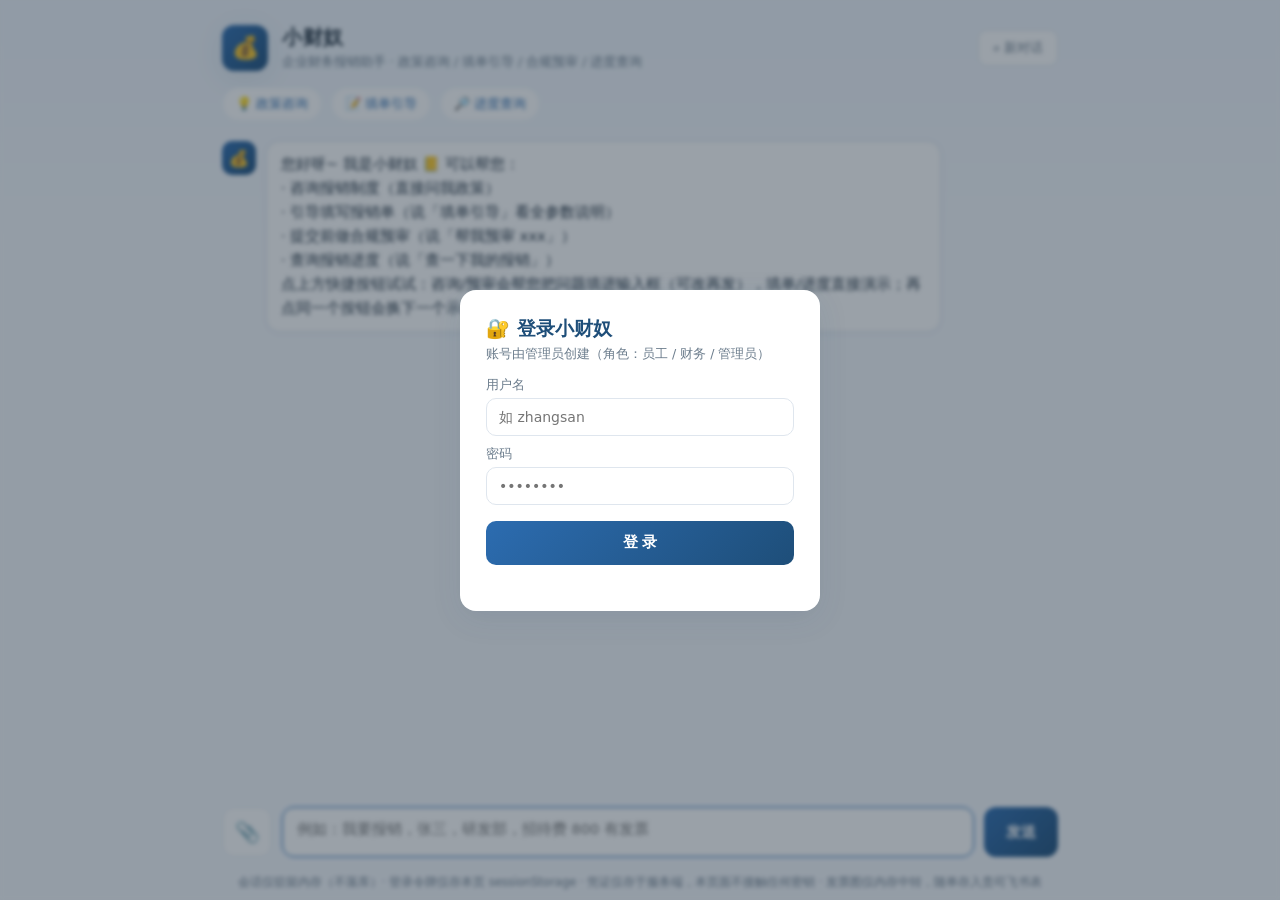
==== xiaocainu/frontend/index.html @ 4cd8f4b2 "Merge e1a5cbf1562da9632d152730e6a6495210cea4f8 into 39d76a1fd8c6ac5c8c49e836d7e9412de2705e85" ====
<!DOCTYPE html>
<html lang="zh-CN">
<head>
<meta charset="UTF-8" />
<meta name="viewport" content="width=device-width, initial-scale=1.0" />
<title>小财奴 · 企业财务报销助手</title>
<style>
  :root {
    --blue-deep: #1e4e79;
    --blue: #2c6cb0;
    --blue-soft: #eaf2fb;
    --amber: #e8a33d;
    --amber-deep: #c8821f;
    --ink: #20303f;
    --muted: #6b7c8c;
    --line: #dfe6ee;
    --bg: #f5f8fc;
    --ok: #2e9e5b;
    --warn: #d9822b;
    --bad: #cf4b4b;
    --shadow: 0 8px 30px rgba(30,78,121,0.10);
  }
  * { box-sizing: border-box; }
  html, body { height: 100%; margin: 0; }
  body {
    font-family: "PingFang SC", "Microsoft YaHei", "Segoe UI", system-ui, sans-serif;
    background: linear-gradient(180deg, #eef4fb 0%, var(--bg) 240px);
    color: var(--ink);
    display: flex; justify-content: center;
  }
  .app {
    width: min(880px, 100%);
    height: 100vh;
    display: flex; flex-direction: column;
    padding: 18px 18px 0;
  }
  header {
    display: flex; align-items: center; gap: 14px;
    padding: 6px 4px 16px;
  }
  .logo {
    width: 46px; height: 46px; border-radius: 12px;
    background: linear-gradient(135deg, var(--blue) 0%, var(--blue-deep) 100%);
    display: grid; place-items: center; color: #fff; font-size: 22px;
    box-shadow: var(--shadow);
  }
  .title h1 { margin: 0; font-size: 20px; letter-spacing: .5px; }
  .title p { margin: 3px 0 0; font-size: 12.5px; color: var(--muted); }
  .spacer { flex: 1; }
  .reset-btn {
    border: 1px solid var(--line); background: #fff; color: var(--muted);
    padding: 8px 14px; border-radius: 9px; cursor: pointer; font-size: 13px;
    transition: .15s;
  }
  .reset-btn:hover { color: var(--blue); border-color: var(--blue); }

  .chips { display: flex; gap: 9px; flex-wrap: wrap; padding: 0 4px 14px; }
  .chip {
    border: 1px solid var(--blue-soft); background: #fff; color: var(--blue);
    padding: 7px 13px; border-radius: 999px; cursor: pointer; font-size: 13px;
    transition: .15s; user-select: none;
  }
  .chip:hover { background: var(--blue); color: #fff; border-color: var(--blue); }

  .window {
    flex: 1; overflow-y: auto; padding: 6px 4px 14px;
    display: flex; flex-direction: column; gap: 14px;
  }
  .msg { display: flex; gap: 10px; max-width: 86%; }
  .msg.user { align-self: flex-end; flex-direction: row-reverse; }
  .avatar {
    width: 34px; height: 34px; border-radius: 10px; flex: 0 0 auto;
    display: grid; place-items: center; font-size: 16px; color: #fff;
  }
  .msg.bot .avatar { background: linear-gradient(135deg, var(--blue) 0%, var(--blue-deep) 100%); }
  .msg.user .avatar { background: linear-gradient(135deg, var(--amber) 0%, var(--amber-deep) 100%); }
  .bubble {
    background: #fff; border: 1px solid var(--line); border-radius: 14px;
    padding: 11px 14px; font-size: 14.5px; line-height: 1.65;
    white-space: pre-wrap; word-break: break-word; box-shadow: 0 2px 8px rgba(30,78,121,.05);
  }
  .msg.user .bubble { background: var(--blue-soft); border-color: #d3e3f5; }
  .intent-badge {
    display: inline-block; font-size: 11px; font-weight: 600;
    padding: 1px 8px; border-radius: 6px; margin-bottom: 6px; color: #fff;
  }
  .i-A { background: var(--blue); }
  .i-B { background: var(--amber-deep); }
  .i-C { background: var(--ok); }
  .i-D { background: #6a4fb0; }
  .records { margin-top: 8px; border-top: 1px dashed var(--line); padding-top: 8px; }
  .rec {
    background: var(--blue-soft); border-radius: 9px; padding: 8px 11px;
    font-size: 13px; line-height: 1.6; margin-top: 6px;
  }
  .typing { color: var(--muted); font-size: 13px; font-style: italic; }
  .session-divider {
    align-self: center; max-width: 92%;
    font-size: 12px; color: var(--muted);
    background: #fff; border: 1px dashed var(--line);
    padding: 4px 14px; border-radius: 999px;
    text-align: center;
  }

  .composer {
    display: flex; gap: 10px; padding: 12px 4px 18px; align-items: flex-end;
  }
  .composer textarea {
    flex: 1; resize: none; height: 50px; max-height: 140px;
    border: 1px solid var(--line); border-radius: 12px; padding: 12px 14px;
    font-size: 14.5px; font-family: inherit; color: var(--ink); outline: none;
    transition: .15s;
  }
  .composer textarea:focus { border-color: var(--blue); box-shadow: 0 0 0 3px var(--blue-soft); }
  .clip-btn {
    height: 50px; width: 50px; border: 1px solid var(--line); border-radius: 12px;
    background: #fff; cursor: pointer; font-size: 20px; transition: .15s;
  }
  .clip-btn:hover { border-color: var(--blue); box-shadow: 0 0 0 3px var(--blue-soft); }
  .clip-btn:disabled { opacity: .5; cursor: not-allowed; }
  .send-btn {
    height: 50px; padding: 0 22px; border: none; border-radius: 12px; cursor: pointer;
    background: linear-gradient(135deg, var(--blue) 0%, var(--blue-deep) 100%);
    color: #fff; font-size: 15px; font-weight: 600; transition: .15s;
  }
  .send-btn:hover { opacity: .92; }
  .send-btn:disabled { opacity: .5; cursor: not-allowed; }
  .foot { text-align: center; font-size: 11.5px; color: var(--muted); padding: 0 0 10px; }
  .err { color: var(--bad); }

  /* ---- M8 登录遮罩 + 用户徽标 ---- */
  .login-mask {
    position: fixed; inset: 0; z-index: 50;
    background: rgba(32,48,63,.45); backdrop-filter: blur(2px);
    display: grid; place-items: center;
  }
  .login-mask.hidden { display: none; }
  .login-card {
    width: min(360px, 92vw); background: #fff; border-radius: 16px;
    padding: 26px 26px 20px; box-shadow: var(--shadow);
  }
  .login-card h2 { margin: 0 0 4px; font-size: 19px; color: var(--blue-deep); }
  .login-card .sub { margin: 0 0 14px; font-size: 12.5px; color: var(--muted); }
  .login-card label { display: block; font-size: 12.5px; color: var(--muted); margin: 10px 0 4px; }
  .login-card input {
    width: 100%; border: 1px solid var(--line); border-radius: 10px;
    padding: 10px 12px; font-size: 14px; font-family: inherit; outline: none; transition: .15s;
  }
  .login-card input:focus { border-color: var(--blue); box-shadow: 0 0 0 3px var(--blue-soft); }
  .login-btn {
    width: 100%; margin-top: 16px; height: 44px; border: none; border-radius: 10px;
    background: linear-gradient(135deg, var(--blue) 0%, var(--blue-deep) 100%);
    color: #fff; font-size: 15px; font-weight: 600; cursor: pointer;
  }
  .login-btn:disabled { opacity: .55; cursor: not-allowed; }
  .login-err { color: var(--bad); font-size: 12.5px; margin-top: 10px; min-height: 16px; }
  .user-badge { display: none; align-items: center; gap: 8px; font-size: 12.5px; color: var(--muted); }
  .user-badge .who { color: var(--blue-deep); font-weight: 600; }
  .logout-btn {
    border: 1px solid var(--line); background: #fff; color: var(--muted);
    padding: 6px 11px; border-radius: 8px; cursor: pointer; font-size: 12.5px; transition: .15s;
  }
  .logout-btn:hover { color: var(--bad); border-color: var(--bad); }
</style>
</head>
<body>
  <div class="app">
    <header>
      <div class="logo">💰</div>
      <div class="title">
        <h1>小财奴</h1>
        <p>企业财务报销助手 · 政策咨询 / 填单引导 / 合规预审 / 进度查询</p>
      </div>
      <div class="spacer"></div>
      <a class="reset-btn" id="finLink" href="/finance" style="display:none" title="财务/管理员：审核报销单据（经安全审计主服务器）">财务审核台</a>
      <div class="user-badge" id="userBadge">
        <span class="who" id="whoAmI"></span>
        <button class="logout-btn" id="logoutBtn">退出</button>
      </div>
      <button class="reset-btn" id="resetBtn" title="清空本轮对话">↺ 新对话</button>
    </header>

    <div class="chips" id="chips">
      <span class="chip" data-chip="consult">💡 政策咨询</span>
      <span class="chip" data-chip="fill">📝 填单引导</span>
      <span class="chip" data-chip="pre">🛡️ 合规预审</span>
      <span class="chip" data-chip="progress">🔎 进度查询</span>
    </div>

    <div class="window" id="window"></div>

    <div class="composer">
      <button class="clip-btn" id="clipBtn" title="上传发票图片，AI 自动识别金额/日期/发票号">📎</button>
      <input type="file" id="invoiceFile" accept="image/jpeg,image/png,image/webp" style="display:none" />
      <textarea id="input" placeholder="例如：我要报销，张三，研发部，招待费 800 有发票" rows="1"></textarea>
      <button class="send-btn" id="sendBtn">发送</button>
    </div>
    <div class="foot">会话仅驻留内存（不落库）· 登录令牌仅存本页 sessionStorage · 凭证仅存于服务端，本页面不接触任何密钥 · 发票图仅内存中转，随单存入贵司飞书表</div>
  </div>

  <!-- M8 登录遮罩：未登录/登录过期时挡住主界面（fail-closed，与网关 401 对应） -->
  <div class="login-mask" id="loginMask">
    <form class="login-card" id="loginForm">
      <h2>🔐 登录小财奴</h2>
      <p class="sub">账号由管理员创建（角色：员工 / 财务 / 管理员）</p>
      <label for="loginUser">用户名</label>
      <input id="loginUser" autocomplete="username" placeholder="如 zhangsan" />
      <label for="loginPwd">密码</label>
      <input id="loginPwd" type="password" autocomplete="current-password" placeholder="••••••••" />
      <button class="login-btn" id="loginBtn" type="submit">登 录</button>
      <div class="login-err" id="loginErr"></div>
    </form>
  </div>

<script>
  // ---------- 内存级会话（不持久化，刷新/新对话即清空） ----------
  let sessionId = "web-" + Math.random().toString(36).slice(2, 12);
  let pendingInvoice = null;  // M9 暂存发票 {b64,mime,filename,invoice_no,invoice_seller}，随对话请求捎带，提交成功即清
  const windowEl = document.getElementById("window");
  const inputEl = document.getElementById("input");
  const sendBtn = document.getElementById("sendBtn");

  // ---------- M8 登录态（token 仅存 sessionStorage：刷新不掉线、关标签即清） ----------
  const loginMask = document.getElementById("loginMask");
  const loginForm = document.getElementById("loginForm");
  const loginUserEl = document.getElementById("loginUser");
  const loginPwdEl = document.getElementById("loginPwd");
  const loginBtnEl = document.getElementById("loginBtn");
  const loginErrEl = document.getElementById("loginErr");
  const userBadge = document.getElementById("userBadge");
  const whoAmI = document.getElementById("whoAmI");
  let authToken = sessionStorage.getItem("xc_token") || "";
  let currentUser = null;
  try { currentUser = JSON.parse(sessionStorage.getItem("xc_user") || "null"); } catch (e) { currentUser = null; }

  function authHeaders() {
    return authToken ? { "Authorization": "Bearer " + authToken } : {};
  }

  function applyAuthUI() {
    if (currentUser) {
      loginMask.classList.add("hidden");
      userBadge.style.display = "flex";
      whoAmI.textContent = (currentUser.姓名 || currentUser.用户名 || "?") + " · " + (currentUser.角色 || "");
    } else {
      loginMask.classList.remove("hidden");
      userBadge.style.display = "none";
      whoAmI.textContent = "";
    }
    // 🛡️ 合规预审按钮仅财务/管理员可见（UX 层；真正的权限在服务端强制）
    const preChip = document.querySelector('[data-chip="pre"]');
    const canPre = currentUser && (currentUser.角色 === "财务" || currentUser.角色 === "管理员");
    if (preChip) preChip.style.display = canPre ? "" : "none";
    // 🛡️ 财务审核台入口同样仅财务/管理员可见（与预审按钮同一套角色判断）
    const finLink = document.getElementById("finLink");
    if (finLink) finLink.style.display = canPre ? "" : "none";
  }

  function showLogin(message) {
    loginErrEl.textContent = message || "";
    loginMask.classList.remove("hidden");
    userBadge.style.display = "none";
    loginUserEl.focus();
  }

  function resetChatToWelcome() {
    sessionId = "web-" + Math.random().toString(36).slice(2, 12);
    pendingInvoice = null;  // M9：新对话丢弃暂存发票（内存即清，不残留）
    windowEl.innerHTML = "";
    addMessage("bot", WELCOME_HTML);
  }

  loginForm.addEventListener("submit", async (e) => {
    e.preventDefault();
    const username = loginUserEl.value.trim();
    const password = loginPwdEl.value;
    if (!username || !password) { loginErrEl.textContent = "请输入用户名和密码"; return; }
    loginBtnEl.disabled = true;
    loginErrEl.textContent = "";
    try {
      const resp = await fetch("/login", {
        method: "POST",
        headers: { "Content-Type": "application/json" },
        body: JSON.stringify({ username, password })
      });
      const data = await resp.json().catch(() => ({}));
      if (resp.ok) {
        authToken = data.token;
        currentUser = data.user || null;
        sessionStorage.setItem("xc_token", authToken);
        sessionStorage.setItem("xc_user", JSON.stringify(currentUser));
        if (data.session_id) sessionId = data.session_id;  // 切到服务端生成的新会话
        loginPwdEl.value = "";
        // 角色落地：财务/管理员登录后直接进入财务审核台
        const role = (currentUser && (currentUser.角色 || currentUser.role)) || "";
        if (role === "财务" || role === "管理员") { location.replace("/finance"); return; }
        applyAuthUI();
        resetChatToWelcome();
        addMessage("bot", "✅ 登录成功，欢迎您，" + (currentUser && (currentUser.姓名 || currentUser.用户名) || "") + "！");
      } else {
        const msg = (data.detail && data.detail.error) || data.error || ("登录失败(" + resp.status + ")");
        loginErrEl.textContent = msg;
      }
    } catch (err) {
      loginErrEl.textContent = "网络异常，无法连接服务";
    } finally {
      loginBtnEl.disabled = false;
    }
  });

  document.getElementById("logoutBtn").addEventListener("click", async () => {
    // 登出：通知服务端拉黑 token（尽力而为），本地立即失效
    try { await fetch("/logout", { method: "POST", headers: authHeaders() }); } catch (e) {}
    authToken = "";
    currentUser = null;
    sessionStorage.removeItem("xc_token");
    sessionStorage.removeItem("xc_user");
    applyAuthUI();
    resetChatToWelcome();
  });

  const INTENT_LABEL = { A: "政策咨询", B: "填单引导", C: "合规预审", D: "进度查询" };

  // 欢迎语（初始渲染与「↺ 新对话」清空后共用同一份，改这里即可）
  const WELCOME_HTML = "您好呀~ 我是小财奴 📒 可以帮您：<br>"
    + "· 咨询报销制度（直接问我政策）<br>"
    + "· 引导填写报销单（说「填单引导」看全参数说明）<br>"
    + "· 提交前做合规预审（说「帮我预审 xxx」）<br>"
    + "· 查询报销进度（说「查一下我的报销」）<br>"
    + "点上方快捷按钮试试：咨询/预审会帮您把问题填进输入框（可改再发），填单/进度直接演示；再点同一个按钮会换下一个示例哦 👇";

  function scrollBottom() { windowEl.scrollTop = windowEl.scrollHeight; }

  function addMessage(role, html) {
    const wrap = document.createElement("div");
    wrap.className = "msg " + role;
    const avatar = document.createElement("div");
    avatar.className = "avatar";
    avatar.textContent = role === "bot" ? "💰" : "🙂";
    const bubble = document.createElement("div");
    bubble.className = "bubble";
    bubble.innerHTML = html;
    wrap.appendChild(avatar);
    wrap.appendChild(bubble);
    windowEl.appendChild(wrap);
    scrollBottom();
    return bubble;
  }

  function escapeHtml(s) {
    return String(s).replace(/[&<>"']/g, c => ({
      "&": "&amp;", "<": "&lt;", ">": "&gt;", '"': "&quot;", "'": "&#39;"
    }[c]));
  }

  function renderBot(res) {
    const intent = res.intent || "";
    const label = INTENT_LABEL[intent] || intent;
    let html = "";
    if (intent) {
      html += `<span class="intent-badge i-${intent}">${label}</span><br>`;
    }
    const answer = res.answer || "（无返回内容）";
    html += escapeHtml(answer).replace(/\n/g, "<br>");
    // D 分支：额外渲染结构化记录（全字段展示，空值显示「无」）
    if (res.intent === "D" && Array.isArray(res.records) && res.records.length) {
      const na = (v) => { const s = (v ?? "").toString().trim(); return s ? s : "无"; };
      const fmtTs = (v) => {
        const n = Number(v);
        if (!v || Number.isNaN(n) || n <= 0) return na(v);
        const d = new Date(n);
        return isNaN(d) ? na(v)
          : `${d.getFullYear()}/${String(d.getMonth() + 1).padStart(2, "0")}/${String(d.getDate()).padStart(2, "0")} ${String(d.getHours()).padStart(2, "0")}:${String(d.getMinutes()).padStart(2, "0")}`;
      };
      const fmtAtt = (v) => Array.isArray(v) && v.length
        ? v.map((it) => (it && it.name) ? it.name : "附件").join("、")
        : na(v);
      html += `<div class="records">`;
      res.records.forEach((m) => {
        const amt = (m["金额"] ?? "") !== "" ? `¥${m["金额"]}` : "无";
        html += `<div class="rec">📋 单号 ${escapeHtml(na(m["单号"]))}<br>`
              + `👤 申请人：${escapeHtml(na(m["申请人"]))} · 部门：${escapeHtml(na(m["部门"]))} · 工号：${escapeHtml(na(m["工号"]))}<br>`
              + `💼 类型：${escapeHtml(na(m["报销类型"]))} · 金额：${escapeHtml(amt)}<br>`
              + `📝 事由：${escapeHtml(na(m["事由"]))}<br>`
              + `🕐 提交：${escapeHtml(fmtTs(m["记录提交时间"]))} · 发票日期：${escapeHtml(fmtTs(m["发票日期"]))}<br>`
              + `🧾 票据：${escapeHtml(na(m["票据状态"]))} · 发票信息：${escapeHtml(na(m["发票信息"]))} · 附件：${escapeHtml(fmtAtt(m["发票附件"]))}<br>`
              + `📊 ${escapeHtml(na(m["状态"]))} · 合规：${escapeHtml(na(m["合规结果"]))}<br>`
              + `👮 审核人：${escapeHtml(na(m["审核人"]))} · 审批意见：${escapeHtml(na(m["审批意见"]))} · 审批时间：${escapeHtml(fmtTs(m["审批时间"]))}`
              + `</div>`;
      });
      html += `</div>`;
    }
    addMessage("bot", html);
  }

  function setBusy(busy) {
    sendBtn.disabled = busy;
    inputEl.disabled = busy;
  }

  async function send(text) {
    text = (text || "").trim();
    if (!text) return;
    if (freshNextSend) { freshNextSend = false; newSession(); }  // 预填示例真正发出时才开新会话
    addMessage("user", escapeHtml(text).replace(/\n/g, "<br>"));
    inputEl.value = "";
    setBusy(true);
    const typing = addMessage("bot", '<span class="typing">小财奴正在思考…</span>');

    try {
      const payload = { session_id: sessionId, text };
      // M9：有暂存发票则随请求捎带（图片 + OCR 字段），服务端过图片防线后进入 agent
      if (pendingInvoice) {
        payload.image_b64 = pendingInvoice.b64;
        payload.image_mime = pendingInvoice.mime;
        payload.invoice_no = pendingInvoice.invoice_no || "";
        payload.invoice_seller = pendingInvoice.invoice_seller || "";
      }
      const resp = await fetch("/chat", {
        method: "POST",
        headers: { "Content-Type": "application/json", ...authHeaders() },
        body: JSON.stringify(payload)
      });
      const data = await resp.json().catch(() => ({}));
      // 移除「正在输入」
      if (typing && typing.parentNode) typing.parentNode.remove();
      if (resp.ok) {
        renderBot(data);
        // M9：单据提交成功（拿到 record_id）→ 暂存发票已完成使命，内存即清
        if (data.record_id) pendingInvoice = null;
      } else if (resp.status === 401) {
        // 登录过期/未登录：弹出登录遮罩（fail-closed，与网关认证墙对应）
        authToken = "";
        currentUser = null;
        sessionStorage.removeItem("xc_token");
        sessionStorage.removeItem("xc_user");
        applyAuthUI();
        showLogin("登录已过期，请重新登录");
      } else if (resp.status === 429) {
        addMessage("bot", '<span class="err">⏳ 操作有点频繁啦，请稍后再试~</span>');
      } else if (resp.status === 422) {
        addMessage("bot", '<span class="err">⚠️ 输入过长或格式有误，请精简后重试。</span>');
      } else {
        const msg = data && (data.detail && data.detail.error || data.error) || ("服务异常(" + resp.status + ")");
        addMessage("bot", `<span class="err">⚠️ ${escapeHtml(msg)}</span>`);
      }
    } catch (e) {
      if (typing && typing.parentNode) typing.parentNode.remove();
      addMessage("bot", '<span class="err">⚠️ 网络异常，无法连接服务，请确认网关已启动。</span>');
    } finally {
      setBusy(false);
      inputEl.focus();
    }
  }

  sendBtn.addEventListener("click", () => send(inputEl.value));
  inputEl.addEventListener("keydown", (e) => {
    if (e.key === "Enter" && !e.shiftKey) { e.preventDefault(); send(inputEl.value); }
  });
  // 自动撑高文本框
  inputEl.addEventListener("input", () => {
    inputEl.style.height = "50px";
    inputEl.style.height = Math.min(inputEl.scrollHeight, 140) + "px";
  });

  // ---------- M9 发票上传 OCR：📎 → /ocr 识别 → 结果卡片 → preview 预填草稿 ----------
  const clipBtn = document.getElementById("clipBtn");
  const invoiceFile = document.getElementById("invoiceFile");

  function renderOcrCard(d) {
    const f = (d && d.fields) || {};
    const rows = [
      ["💰 金额", f.amount != null && f.amount !== "" ? "¥" + f.amount : "未识别（请补充）"],
      ["📅 开票日期", f.invoice_date || "未识别"],
      ["🔢 发票号码", f.invoice_no || "-"],
      ["🏢 销售方", f.seller || "-"],
      ["💼 类型建议", f.rtype || "-"],
      ["📍 城市", f.city || "-"],
    ];
    let html = '<span class="intent-badge i-B">🧾 发票识别完成</span><br>';
    if (Array.isArray(d.warnings) && d.warnings.length) {
      html += '<span class="err">⚠️ ' + escapeHtml(d.warnings.join("；")) + "</span><br>";
    }
    html += '<div class="records"><div class="rec">';
    rows.forEach(([k, v]) => { html += escapeHtml(k) + "：" + escapeHtml(String(v)) + "<br>"; });
    html += "</div></div>";
    html += "🤖 识别引擎：" + escapeHtml(d.model || "-") + " · 已自动预填，缺啥补啥，没问题回「确认提交」~";
    return html;
  }

  async function ocrInvoice(file) {
    if (!file) return;
    if (!authToken) { showLogin("请先登录后再上传发票"); return; }
    if (file.size > 8 * 1024 * 1024) {
      addMessage("bot", '<span class="err">⚠️ 图片超过 8MB，请压缩或拍照后重试。</span>');
      return;
    }
    addMessage("user", "📎 上传发票：" + escapeHtml(file.name));
    // FileReader → data URL → 剥前缀取裸 base64（图片仅内存中转，不落本地）
    const b64 = await new Promise((resolve) => {
      const r = new FileReader();
      r.onload = () => resolve(String(r.result).split(",")[1] || "");
      r.onerror = () => resolve("");
      r.readAsDataURL(file);
    });
    if (!b64) { addMessage("bot", '<span class="err">⚠️ 图片读取失败，请换一张试试。</span>'); return; }
    setBusy(true);
    const typing = addMessage("bot", '<span class="typing">正在识别发票…</span>');
    try {
      const resp = await fetch("/ocr", {
        method: "POST",
        headers: { "Content-Type": "application/json", ...authHeaders() },
        body: JSON.stringify({ session_id: sessionId, image_b64: b64, filename: file.name })
      });
      const data = await resp.json().catch(() => ({}));
      if (typing && typing.parentNode) typing.parentNode.remove();
      if (resp.ok && data.ok) {
        pendingInvoice = {
          b64: b64,
          mime: data.mime || file.type || "image/jpeg",
          filename: file.name,
          invoice_no: (data.fields && data.fields.invoice_no) || "",
          invoice_seller: (data.fields && data.fields.seller) || "",
        };
        addMessage("bot", renderOcrCard(data));
        if (data.preview) await send(data.preview);  // 一句话预填 → B 分支自动合并追问
      } else if (resp.status === 401) {
        authToken = ""; currentUser = null;
        sessionStorage.removeItem("xc_token"); sessionStorage.removeItem("xc_user");
        applyAuthUI(); showLogin("登录已过期，请重新登录");
      } else if (resp.status === 429) {
        addMessage("bot", '<span class="err">⏳ 识别有点频繁啦，请稍后再试~</span>');
      } else if (resp.status === 413) {
        addMessage("bot", '<span class="err">⚠️ 图片太大，请压缩到 8MB 以内。</span>');
      } else {
        const msg = data && (data.detail && data.detail.error || data.error) || ("识别失败(" + resp.status + ")");
        addMessage("bot", `<span class="err">⚠️ ${escapeHtml(msg)}</span>`);
      }
    } catch (e) {
      if (typing && typing.parentNode) typing.parentNode.remove();
      addMessage("bot", '<span class="err">⚠️ 网络异常，无法连接服务，请确认网关已启动。</span>');
    } finally {
      setBusy(false);
      inputEl.focus();
    }
  }

  clipBtn.addEventListener("click", () => invoiceFile.click());
  invoiceFile.addEventListener("change", () => {
    const f = invoiceFile.files && invoiceFile.files[0];
    invoiceFile.value = "";  // 允许重复选同一张
    if (f) ocrInvoice(f);
  });

  // ---------- 快捷按钮：每个按钮一组示例，每点一次自动发送下一个（新开一轮对话，互不混淆） ----------
  const CHIP_FLOW = {
    consult: {   // 💡 政策咨询：4 个示例轮着来
      examples: [
        "差旅费住宿标准是多少？",
        "招待费报销需要提供哪些材料？",
        "发票抬头开错了还能报销吗？",
        "报销有没有时间限制？",
      ],
    },
    fill: {      // 📝 填单引导：固定口令，后端输出全参数友好引导
      examples: ["填单引导"],
    },
    pre: {       // 🛡️ 合规预审：4 个示例轮着来（通过 / 超标 / 无票阻断 / 超时，各演示一种结果）
      examples: [
        "帮我预审：交通费 200 元 有发票",
        "帮我预审一下：招待费 3000 元，有发票",
        "帮我预审：办公用品 6000 元 没发票",
        "帮我预审一下，8月10号的差旅费 2600 元 北京 有发票",
      ],
    },
    progress: {  // 🔎 进度查询：固定一句话，机器人会接着引导输入姓名
      examples: ["查询一下我的报销进度"],
    },
  };
  const chipIndex = { consult: 0, fill: 0, pre: 0, progress: 0 };
  // 咨询/预审按钮只预填输入框；标记「下次发送前先开新会话」，真正发出去时才与上一段对话隔离
  let freshNextSend = false;

  function addDivider(text) {
    const d = document.createElement("div");
    d.className = "session-divider";
    d.textContent = text;   // textContent，不用 innerHTML（CSP 友好）
    windowEl.appendChild(d);
    scrollBottom();
  }

  function newSession() {
    // 换新会话只插入分隔标记，不清屏：上一轮记录保留，可随时上滑查看
    sessionId = "web-" + Math.random().toString(36).slice(2, 12);
    addDivider("— 新对话已开启 ✨ 上方是之前的记录，可上滑查看 —");
  }

  document.getElementById("chips").addEventListener("click", (e) => {
    const chip = e.target.closest(".chip");
    if (!chip) return;
    const key = chip.getAttribute("data-chip");
    const flow = CHIP_FLOW[key];
    if (!flow) return;
    const i = chipIndex[key] % flow.examples.length;
    chipIndex[key] = i + 1;
    const text = flow.examples[i];
    if (key === "consult" || key === "pre") {
      // 💡 政策咨询 / 🛡️ 合规预审：示例填进输入框，由您确认后手动发送（再点同按钮换下一个示例）
      inputEl.value = text;
      inputEl.focus();
      inputEl.dispatchEvent(new Event("input"));
      freshNextSend = true;
    } else {
      // 📝 填单引导 / 🔎 进度查询：保持点击直接演示
      freshNextSend = false;
      newSession();
      send(text);
    }
  });

  document.getElementById("resetBtn").addEventListener("click", () => {
    // 「↺ 新对话」：真正清空聊天记录，回到全新欢迎页（与快捷按钮的"保留历史+分隔线"不同）
    freshNextSend = false;
    sessionId = "web-" + Math.random().toString(36).slice(2, 12);
    windowEl.innerHTML = "";
    addMessage("bot", WELCOME_HTML);
  });

  // 初始渲染欢迎语 + 应用登录态（有 token 直接进主界面，无 token 弹登录遮罩）
  addMessage("bot", WELCOME_HTML);
  applyAuthUI();

  // 角色落地：财务/管理员进聊天页即无条件转去财务审核台。
  // 聊天填单仅限员工（服务端 /chat /ocr /reimburse 有同一道角色门），
  // 聊天填单仅限员工（服务端 /chat /ocr /reimburse 有同一道角色门），
  // 因此一律弹回，不再有任何「放行」标志。
  try {
    const role = (currentUser && (currentUser.角色 || currentUser.role)) || "";
    if (role === "财务" || role === "管理员") {
      location.replace("/finance");
    }
  } catch (e) {}

  inputEl.focus();
</script>
</body>
</html>
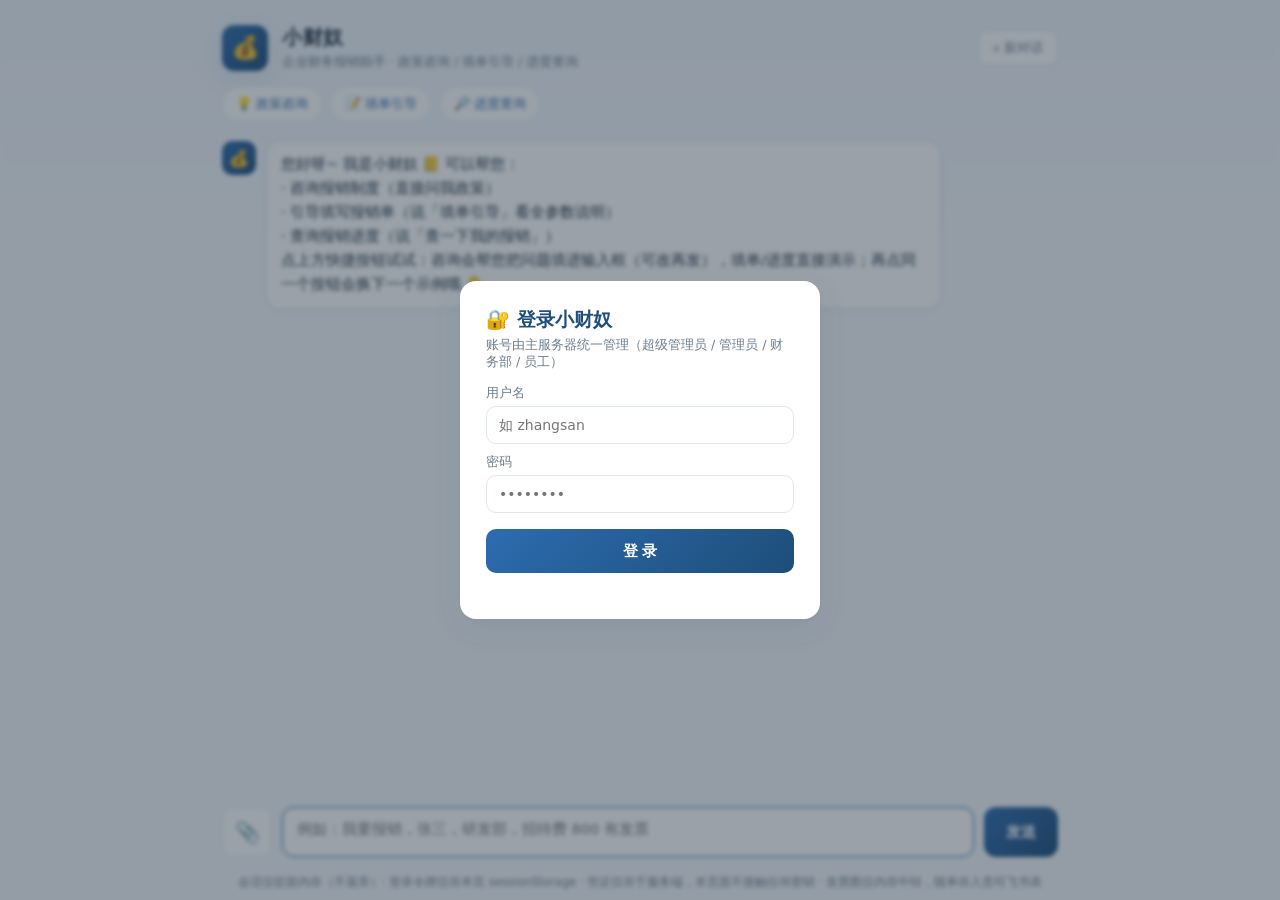
==== commit b310935f: "feat(xiaocainu): 协作方网关改为以主服务器账号为唯一权威 新增 auth_service 运行时装配层与 Actor 模型，令牌摘要缓存 + 失效负缓存，避免拿废令牌反复打主服务器累积" ====
--- a/xiaocainu/frontend/index.html
+++ b/xiaocainu/frontend/index.html
@@ -169,10 +169,9 @@
       <div class="logo">💰</div>
       <div class="title">
         <h1>小财奴</h1>
-        <p>企业财务报销助手 · 政策咨询 / 填单引导 / 合规预审 / 进度查询</p>
+        <p id="appSubtitle">企业财务报销助手 · 政策咨询 / 填单引导 / 合规预审 / 进度查询</p>
       </div>
       <div class="spacer"></div>
-      <a class="reset-btn" id="finLink" href="/finance" style="display:none" title="财务/管理员：审核报销单据（经安全审计主服务器）">财务审核台</a>
       <div class="user-badge" id="userBadge">
         <span class="who" id="whoAmI"></span>
         <button class="logout-btn" id="logoutBtn">退出</button>
@@ -202,7 +201,7 @@
   <div class="login-mask" id="loginMask">
     <form class="login-card" id="loginForm">
       <h2>🔐 登录小财奴</h2>
-      <p class="sub">账号由管理员创建（角色：员工 / 财务 / 管理员）</p>
+      <p class="sub">账号由主服务器统一管理（超级管理员 / 管理员 / 财务部 / 员工）</p>
       <label for="loginUser">用户名</label>
       <input id="loginUser" autocomplete="username" placeholder="如 zhangsan" />
       <label for="loginPwd">密码</label>
@@ -231,7 +230,14 @@
   const whoAmI = document.getElementById("whoAmI");
   let authToken = sessionStorage.getItem("xc_token") || "";
   let currentUser = null;
+  // 权限键列表由主服务器下发（如 invoice.review / invoice.read.all）
+  let authPerms = [];
   try { currentUser = JSON.parse(sessionStorage.getItem("xc_user") || "null"); } catch (e) { currentUser = null; }
+  try { authPerms = JSON.parse(sessionStorage.getItem("xc_perms") || "[]"); } catch (e) { authPerms = []; }
+
+  function hasPerm(key) {
+    return Array.isArray(authPerms) && authPerms.indexOf(key) >= 0;
+  }
 
   function authHeaders() {
     return authToken ? { "Authorization": "Bearer " + authToken } : {};
@@ -247,13 +253,28 @@
       userBadge.style.display = "none";
       whoAmI.textContent = "";
     }
-    // 🛡️ 合规预审按钮仅财务/管理员可见（UX 层；真正的权限在服务端强制）
+    // 🛡️ 合规预审按钮按权限键显隐（UX 层；真正的权限由主服务器强制）
     const preChip = document.querySelector('[data-chip="pre"]');
-    const canPre = currentUser && (currentUser.角色 === "财务" || currentUser.角色 === "管理员");
-    if (preChip) preChip.style.display = canPre ? "" : "none";
-    // 🛡️ 财务审核台入口同样仅财务/管理员可见（与预审按钮同一套角色判断）
-    const finLink = document.getElementById("finLink");
-    if (finLink) finLink.style.display = canPre ? "" : "none";
+    if (preChip) preChip.style.display = hasPerm("invoice.review") ? "" : "none";
+    // 副标题同步：没有预审权限的账号不该看到「合规预审」这个词
+    const sub = document.getElementById("appSubtitle");
+    if (sub) {
+      sub.textContent = hasPerm("invoice.review")
+        ? "企业财务报销助手 · 政策咨询 / 填单引导 / 合规预审 / 进度查询"
+        : "企业财务报销助手 · 政策咨询 / 填单引导 / 进度查询";
+    }
+  }
+
+  // 登录失效统一处理：清本地登录态并弹出遮罩
+  function handle401(message) {
+    authToken = "";
+    currentUser = null;
+    authPerms = [];
+    sessionStorage.removeItem("xc_token");
+    sessionStorage.removeItem("xc_user");
+    sessionStorage.removeItem("xc_perms");
+    applyAuthUI();
+    showLogin(message || "登录已过期，请重新登录");
   }
 
   function showLogin(message) {
@@ -267,7 +288,7 @@
     sessionId = "web-" + Math.random().toString(36).slice(2, 12);
     pendingInvoice = null;  // M9：新对话丢弃暂存发票（内存即清，不残留）
     windowEl.innerHTML = "";
-    addMessage("bot", WELCOME_HTML);
+    addMessage("bot", welcomeHtml());
   }
 
   loginForm.addEventListener("submit", async (e) => {
@@ -287,13 +308,12 @@
       if (resp.ok) {
         authToken = data.token;
         currentUser = data.user || null;
+        authPerms = Array.isArray(data.perms) ? data.perms : [];
         sessionStorage.setItem("xc_token", authToken);
         sessionStorage.setItem("xc_user", JSON.stringify(currentUser));
+        sessionStorage.setItem("xc_perms", JSON.stringify(authPerms));
         if (data.session_id) sessionId = data.session_id;  // 切到服务端生成的新会话
         loginPwdEl.value = "";
-        // 角色落地：财务/管理员登录后直接进入财务审核台
-        const role = (currentUser && (currentUser.角色 || currentUser.role)) || "";
-        if (role === "财务" || role === "管理员") { location.replace("/finance"); return; }
         applyAuthUI();
         resetChatToWelcome();
         addMessage("bot", "✅ 登录成功，欢迎您，" + (currentUser && (currentUser.姓名 || currentUser.用户名) || "") + "！");
@@ -309,25 +329,39 @@
   });
 
   document.getElementById("logoutBtn").addEventListener("click", async () => {
-    // 登出：通知服务端拉黑 token（尽力而为），本地立即失效
+    // 登出：通知服务端清缓存（主服务器不做令牌吊销），本地立即失效
     try { await fetch("/logout", { method: "POST", headers: authHeaders() }); } catch (e) {}
     authToken = "";
     currentUser = null;
+    authPerms = [];
     sessionStorage.removeItem("xc_token");
     sessionStorage.removeItem("xc_user");
+    sessionStorage.removeItem("xc_perms");
     applyAuthUI();
     resetChatToWelcome();
   });
 
   const INTENT_LABEL = { A: "政策咨询", B: "填单引导", C: "合规预审", D: "进度查询" };
 
-  // 欢迎语（初始渲染与「↺ 新对话」清空后共用同一份，改这里即可）
-  const WELCOME_HTML = "您好呀~ 我是小财奴 📒 可以帮您：<br>"
-    + "· 咨询报销制度（直接问我政策）<br>"
-    + "· 引导填写报销单（说「填单引导」看全参数说明）<br>"
-    + "· 提交前做合规预审（说「帮我预审 xxx」）<br>"
-    + "· 查询报销进度（说「查一下我的报销」）<br>"
-    + "点上方快捷按钮试试：咨询/预审会帮您把问题填进输入框（可改再发），填单/进度直接演示；再点同一个按钮会换下一个示例哦 👇";
+  // 没有预审权限的账号 即使问到相关话题也不显示「合规预审」标签
+  function intentLabel(intent) {
+    if (intent === "C" && !hasPerm("invoice.review")) return "政策咨询";
+    return INTENT_LABEL[intent] || intent;
+  }
+
+  // 欢迎语：按权限拼装（初始渲染与「↺ 新对话」清空后共用，改这里即可）
+  function welcomeHtml() {
+    const canPre = hasPerm("invoice.review");
+    let html = "您好呀~ 我是小财奴 📒 可以帮您：<br>"
+      + "· 咨询报销制度（直接问我政策）<br>"
+      + "· 引导填写报销单（说「填单引导」看全参数说明）<br>";
+    if (canPre) html += "· 提交前做合规预审（说「帮我预审 xxx」）<br>";
+    html += "· 查询报销进度（说「查一下我的报销」）<br>";
+    html += canPre
+      ? "点上方快捷按钮试试：咨询/预审会帮您把问题填进输入框（可改再发），填单/进度直接演示；再点同一个按钮会换下一个示例哦 👇"
+      : "点上方快捷按钮试试：咨询会帮您把问题填进输入框（可改再发），填单/进度直接演示；再点同一个按钮会换下一个示例哦 👇";
+    return html;
+  }
 
   function scrollBottom() { windowEl.scrollTop = windowEl.scrollHeight; }
 
@@ -355,7 +389,7 @@
 
   function renderBot(res) {
     const intent = res.intent || "";
-    const label = INTENT_LABEL[intent] || intent;
+    const label = intentLabel(intent);
     let html = "";
     if (intent) {
       html += `<span class="intent-badge i-${intent}">${label}</span><br>`;
@@ -404,6 +438,7 @@
     if (freshNextSend) { freshNextSend = false; newSession(); }  // 预填示例真正发出时才开新会话
     addMessage("user", escapeHtml(text).replace(/\n/g, "<br>"));
     inputEl.value = "";
+    resetInputHeight();  //清空后同步收回高度
     setBusy(true);
     const typing = addMessage("bot", '<span class="typing">小财奴正在思考…</span>');
 
@@ -430,12 +465,7 @@
         if (data.record_id) pendingInvoice = null;
       } else if (resp.status === 401) {
         // 登录过期/未登录：弹出登录遮罩（fail-closed，与网关认证墙对应）
-        authToken = "";
-        currentUser = null;
-        sessionStorage.removeItem("xc_token");
-        sessionStorage.removeItem("xc_user");
-        applyAuthUI();
-        showLogin("登录已过期，请重新登录");
+        handle401("登录已过期，请重新登录");
       } else if (resp.status === 429) {
         addMessage("bot", '<span class="err">⏳ 操作有点频繁啦，请稍后再试~</span>');
       } else if (resp.status === 422) {
@@ -462,6 +492,12 @@
     inputEl.style.height = "50px";
     inputEl.style.height = Math.min(inputEl.scrollHeight, 140) + "px";
   });
+
+  //发送后把输入框收回一行高度 否则多行内容撑开后一直留一片空白
+  function resetInputHeight() {
+    inputEl.style.height = "50px";
+    inputEl.scrollTop = 0;
+  }
 
   // ---------- M9 发票上传 OCR：📎 → /ocr 识别 → 结果卡片 → preview 预填草稿 ----------
   const clipBtn = document.getElementById("clipBtn");
@@ -525,9 +561,7 @@
         addMessage("bot", renderOcrCard(data));
         if (data.preview) await send(data.preview);  // 一句话预填 → B 分支自动合并追问
       } else if (resp.status === 401) {
-        authToken = ""; currentUser = null;
-        sessionStorage.removeItem("xc_token"); sessionStorage.removeItem("xc_user");
-        applyAuthUI(); showLogin("登录已过期，请重新登录");
+        handle401("登录已过期，请重新登录");
       } else if (resp.status === 429) {
         addMessage("bot", '<span class="err">⏳ 识别有点频繁啦，请稍后再试~</span>');
       } else if (resp.status === 413) {
@@ -623,23 +657,29 @@
     freshNextSend = false;
     sessionId = "web-" + Math.random().toString(36).slice(2, 12);
     windowEl.innerHTML = "";
-    addMessage("bot", WELCOME_HTML);
+    addMessage("bot", welcomeHtml());
   });
 
-  // 初始渲染欢迎语 + 应用登录态（有 token 直接进主界面，无 token 弹登录遮罩）
-  addMessage("bot", WELCOME_HTML);
+  // 初始渲染欢迎语 + 应用登录态（有 token 先向服务端验活，失效即弹遮罩）
+  addMessage("bot", welcomeHtml());
   applyAuthUI();
 
-  // 角色落地：财务/管理员进聊天页即无条件转去财务审核台。
-  // 聊天填单仅限员工（服务端 /chat /ocr /reimburse 有同一道角色门），
-  // 聊天填单仅限员工（服务端 /chat /ocr /reimburse 有同一道角色门），
-  // 因此一律弹回，不再有任何「放行」标志。
-  try {
-    const role = (currentUser && (currentUser.角色 || currentUser.role)) || "";
-    if (role === "财务" || role === "管理员") {
-      location.replace("/finance");
-    }
-  } catch (e) {}
+  (async function validateSession() {
+    if (!authToken) return;
+    try {
+      const resp = await fetch("/me", { headers: authHeaders() });
+      if (resp.status === 401) { handle401("登录已过期，请重新登录"); return; }
+      if (!resp.ok) return;  // 服务端暂不可用时保留本地登录态，首次请求再判
+      const data = await resp.json().catch(() => ({}));
+      if (data && data.user) {
+        currentUser = data.user;
+        authPerms = Array.isArray(data.perms) ? data.perms : authPerms;
+        sessionStorage.setItem("xc_user", JSON.stringify(currentUser));
+        sessionStorage.setItem("xc_perms", JSON.stringify(authPerms));
+        applyAuthUI();
+      }
+    } catch (e) { /* 网络异常时不强制登出 */ }
+  })();
 
   inputEl.focus();
 </script>
